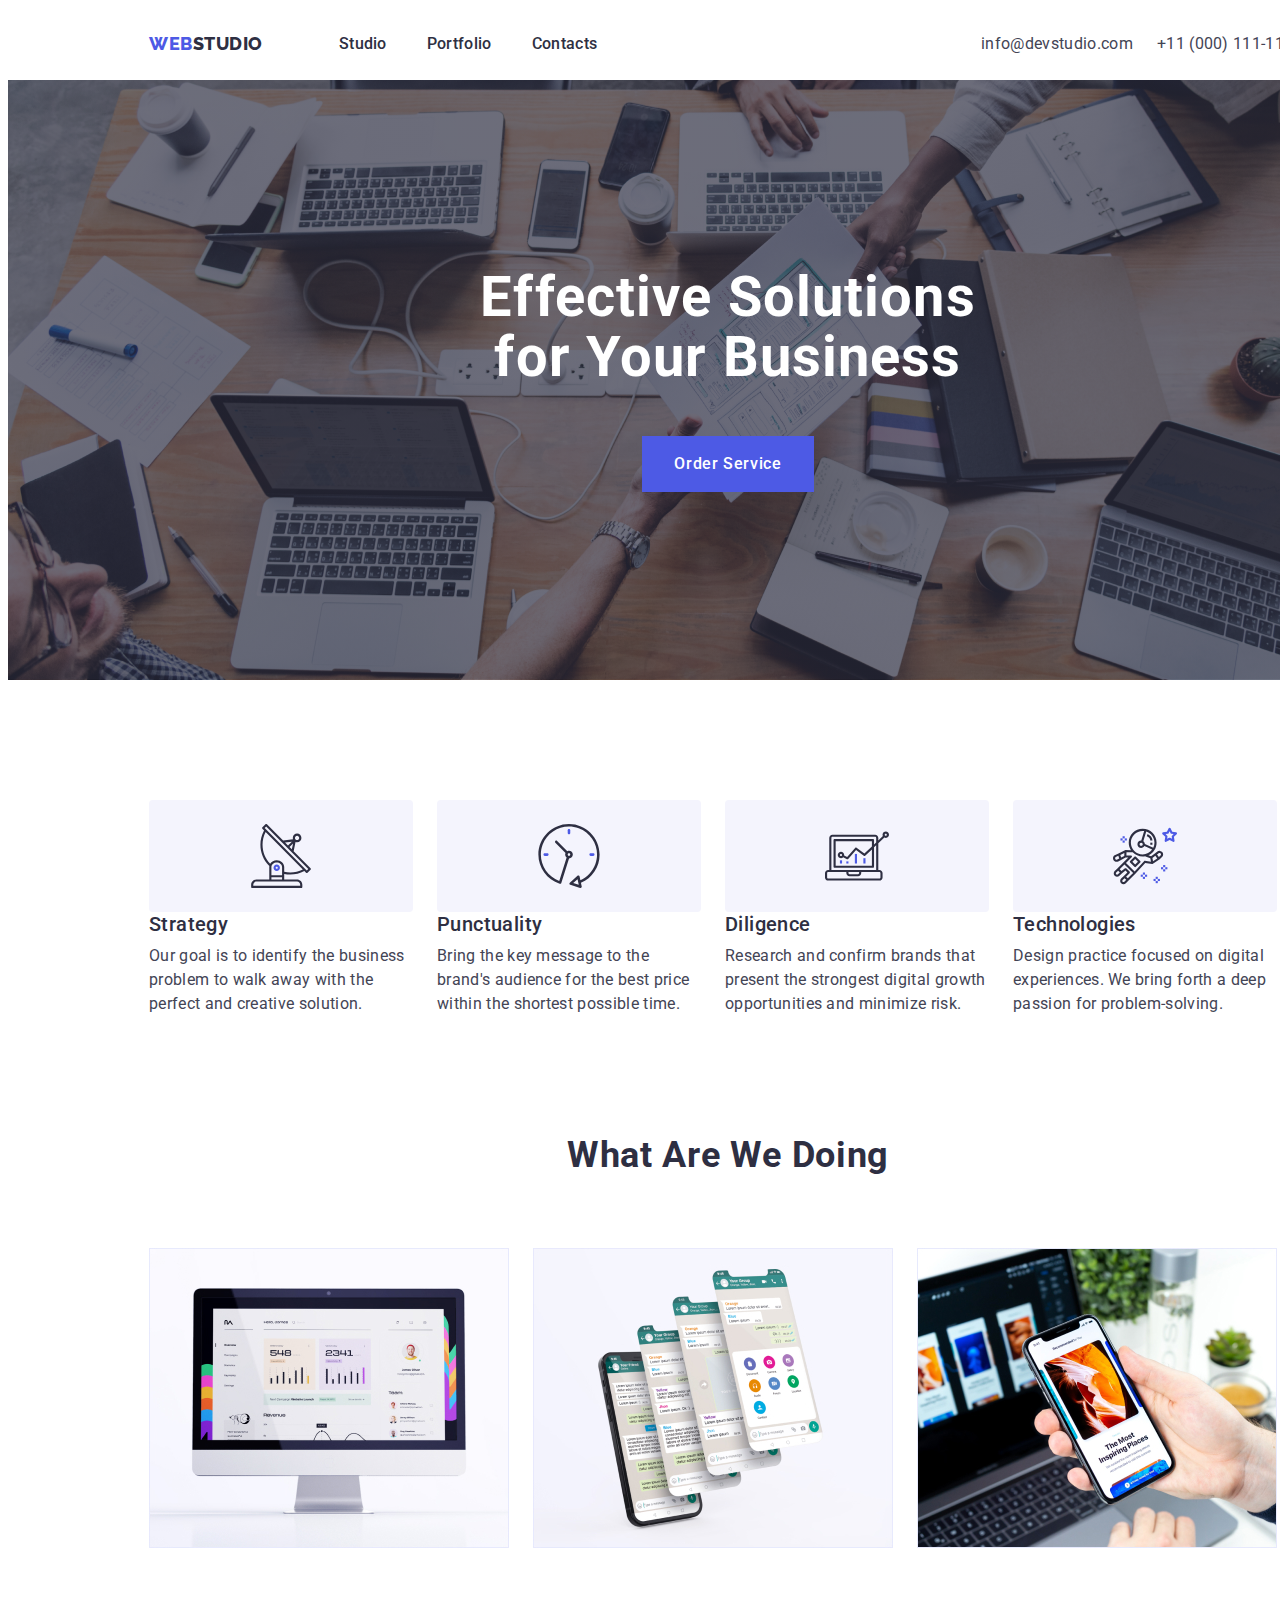
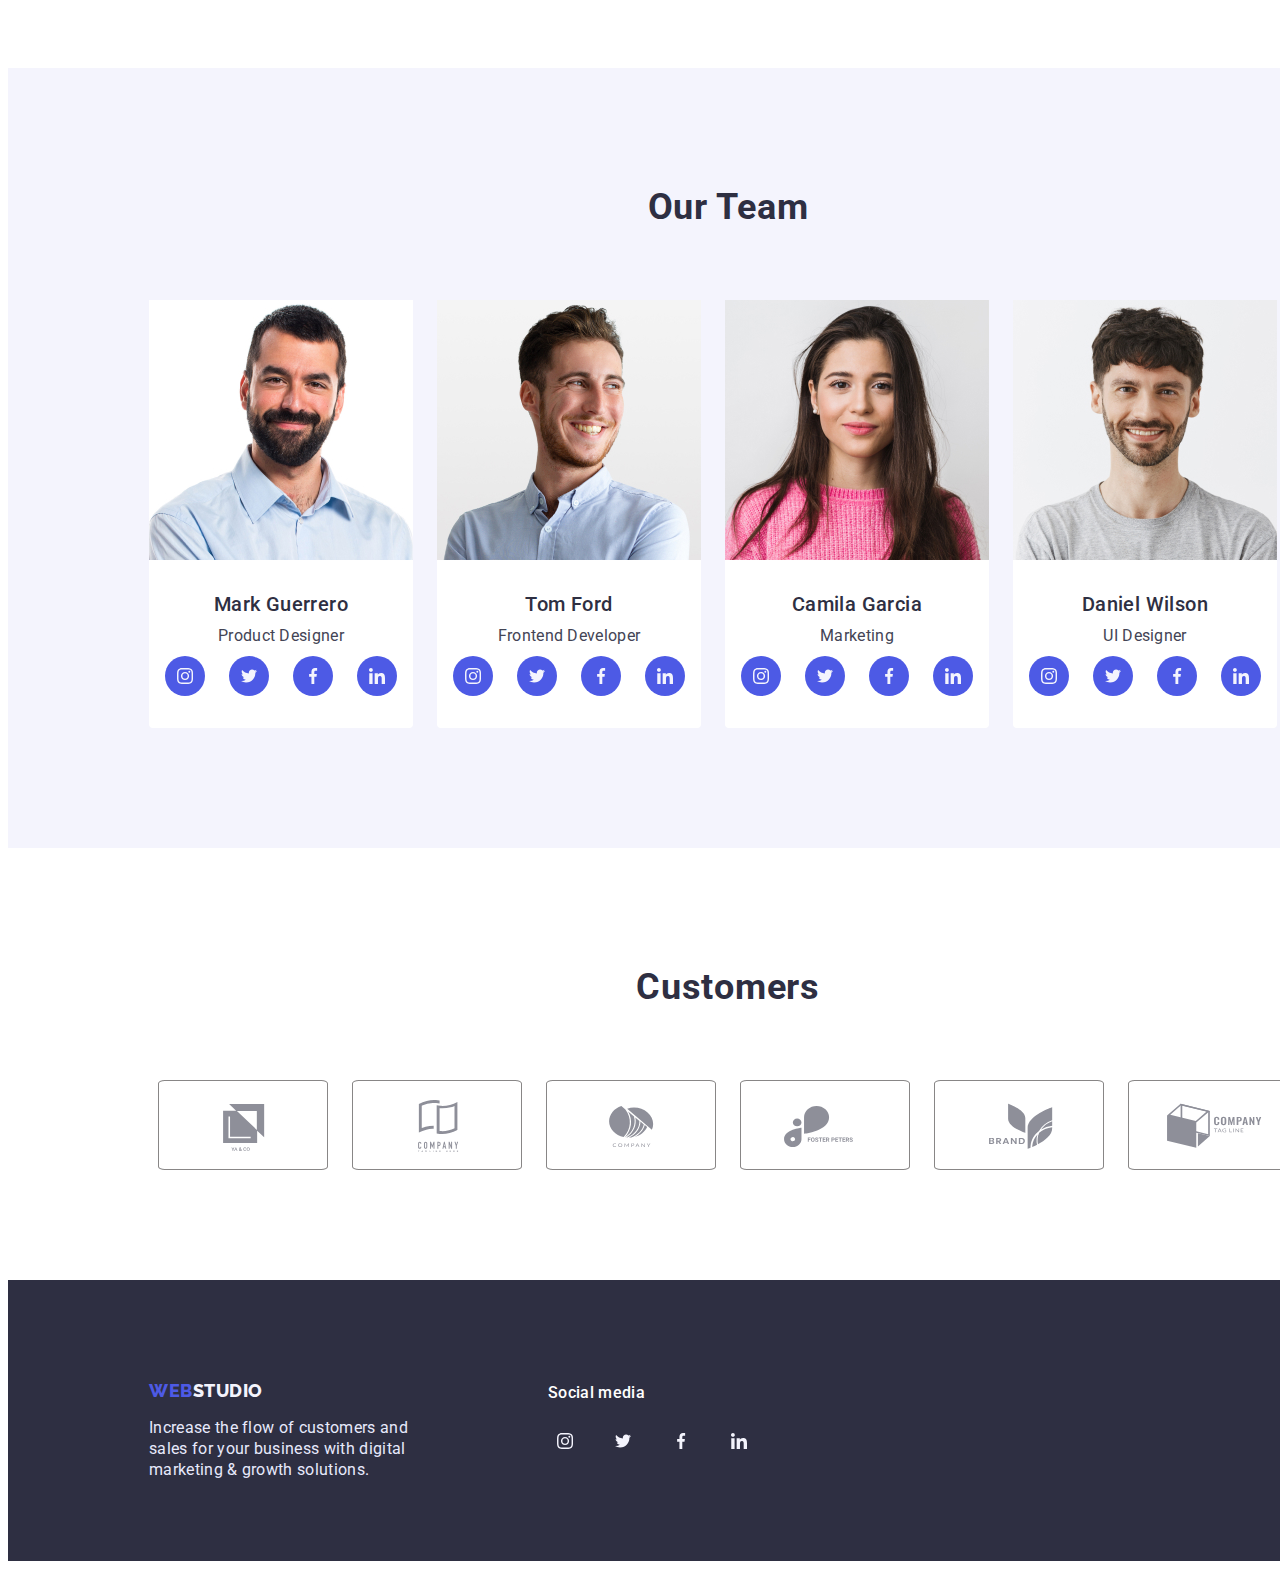
==== index.html @ 94cb03ec "proba" ====
<!DOCTYPE html>
<html lang="en">
<head>
    <meta charset="UTF-8">
    <meta http-equiv="X-UA-Compatible" content="IE=edge">
    <meta name="viewport" content="width=device-width, initial-scale=1.0">
    <title>Студія</title>
    <link rel="preconnect" href="https://fonts.googleapis.com">
<link rel="preconnect" href="https://fonts.gstatic.com" crossorigin>
<link href="https://fonts.googleapis.com/css2?family=Raleway:wght@800&family=Roboto:wght@400;500;700;900&display=swap" rel="stylesheet">
<link rel="stylesheet" href="https://cdnjs.cloudflare.com/ajax/libs/modern-normalize/1.1.0/modern-normalize.min.css" 
integrity="sha512-wpPYUAdjBVSE4KJnH1VR1HeZfpl1ub8YT/NKx4PuQ5NmX2tKuGu6U/JRp5y+Y8XG2tV+wKQpNHVUX03MfMFn9Q==" crossorigin="anonymous" referrerpolicy="no-referrer" />
    <link  href="./css/styles.css" rel="stylesheet">

</head>

<body>
    <div class="container-body">
         <header class="header">
        <div class="header-cont container">
                <nav class="header-nav">
                      <a class="header-link link" href="./index.html" >Web<span class="accent">Studio</span></a>
    <ul class="header-list list">
        <li class="header-list__item"><a class="header-list__link link" href="./index.html">Studio</a></li>
        <li class="header-list__item"><a class="header-list__link link" href="./portfolio.html">Portfolio</a></li>
        <li class="header-list__item"><a class="header-list__link link" href="">Contacts</a></li>
    </ul>
</nav>
<address class="header-address ">
    <ul class="header-adr__list list ">
        <li class="header-adr__item"> <a class="header-adr-link link" href="mailto:info@devstudio.com">info@devstudio.com</a></li>
        <li class="header-adr__item"> <a class="header-adr-link link" href="tel:+110001111111">+11 (000) 111-11-11</a></li>
    </ul>
</address>
</div>
    </header>
       
    
    
    
<main>
    <!-- 1 -->
         <section class="sectio-one-odin">
            <div class="container">
   <h1 class="section-one-header">
            Effective Solutions for Your Business
        </h1>
       <button class="btn" type="button">Order Service</button>
    </div>
    </section>

    <!-- 2 -->
  <section class="section-two-dva"> 
    <div class="section-two container">
         <h2 class="section-two__title" hidden></h2>
        <ul class="section-twoo list">
            <li class="section-dwa">
                <div class="section-dwa-img1">
                </div>
                <h3 class="section-dwa-zogo">Strategy</h3>
                <p class="section-dwa-par"> Our goal is to identify the business problem to walk away with the perfect and creative solution.  </p>
            </li>
            <li class="section-dwa"> 
                <div class="section-dwa-img2">
                </div>
                <h3 class="section-dwa-zogo">Punctuality</h3>
           <p class="section-dwa-par"> Bring the key message to the brand's audience for the best price within the shortest possible time.
           </p>
        </li>
              
            <li class="section-dwa">
                <div class="section-dwa-img3">
                </div>
                <h3 class="section-dwa-zogo">Diligence</h3>
               <p class="section-dwa-par">Research and confirm brands that present the strongest digital growth opportunities and minimize risk.</p>
            </li>
            <li class="section-dwa">
                <div class="section-dwa-img4">
                </div>
               <h3 class="section-dwa-zogo">Technologies</h3> 
            <p class="section-dwa-par">Design practice focused on digital experiences. We bring forth a deep passion for problem-solving.</p>
            </li>
        </ul>        
    </div>
       
    </section>
  

    
   
    <!-- 3 -->
      <section>
        <div class="container-three container">
              <h2 class="section-thee-tre">What are we doing</h2>
        <ul class="lists-three list">
            <li class="three-list">
                <img src="./images/rectangle1.jpg" alt="computer" width="360">
            </li>
            <li class="three-list">
                <img src="./images/rectangle2.jpg" alt="site tabs" width="360">
            </li>
            <li class="three-list">
                <img src="./images/rectangle3.jpg" alt="site in pk telefone" width="360">
            </li>
        </ul>    
        </div>
      
    </section>
  

    <!-- 4 -->
    <section class="section-four">
        <div class="section-conteiner container">
                 <h2 class="section-four-cheture">Our Team</h2>
        <ul class="lists list">
            <li class="list-four">
                     <img src="./images/img1.jpg" alt="team card 1" width="264">
                     <div class="img-text">
                        <h3 class="section-four-htri">Mark Guerrero</h3>
                <p class="section-four-p">Product Designer</p>

                <ul class="section-soc-list list">

                    <li class="section-soc-item">
                        <a class="section-soc-link link" href="">
                            <svg width="16" heigth="16" class="section-soc-icon">
                                <use href="./images/symbol-defs.svg#icon-instagram"></use>
                            </svg>

                        </a>
                    </li>

                    <li class="section-soc-item">
                        <a class="section-soc-link link" href="">
                            <svg width="16" heigth="16" class="section-soc-icon">
                                <use href="./images/symbol-defs.svg#icon-twitter"></use>
                            </svg>

                        </a>
                    </li>

                    <li class="section-soc-item">
                        <a class="section-soc-link link" href="">
                            <svg width="16" heigth="16" class="section-soc-icon">
                                <use href="./images/symbol-defs.svg#icon-facebook"></use>
                            </svg>

                        </a>
                    </li>

                    <li class="section-soc-item">
                        <a class="section-soc-link link" href="">
                            <svg width="16" heigth="16" class="section-soc-icon">
                                <use href="./images/symbol-defs.svg#icon-linkedin"></use>
                            </svg>

                        </a>
                    </li>
                </ul>
                     </div>
                
            </li>
            <li class="list-four">
                      <img src="./images/img2.jpg" alt="team card 2" width="264">
                      <div class="img-text">
                         <h3 class="section-four-htri">Tom Ford</h3>
                <p class="section-four-p">Frontend Developer</p>
                <ul class="section-soc-list list">

                    <li class="section-soc-item">
                        <a class="section-soc-link link" href="">
                            <svg width="16" heigth="16" class="section-soc-icon">
                                <use href="./images/symbol-defs.svg#icon-instagram"></use>
                            </svg>

                        </a>
                    </li>

                    <li class="section-soc-item">
                        <a class="section-soc-link link" href="">
                            <svg width="16" heigth="16" class="section-soc-icon">
                                <use href="./images/symbol-defs.svg#icon-twitter"></use>
                            </svg>

                        </a>
                    </li>

                    <li class="section-soc-item">
                        <a class="section-soc-link link" href="">
                            <svg width="16" heigth="16" class="section-soc-icon">
                                <use href="./images/symbol-defs.svg#icon-facebook"></use>
                            </svg>

                        </a>
                    </li>

                    <li class="section-soc-item">
                        <a class="section-soc-link link" href="">
                            <svg width="16" heigth="16" class="section-soc-icon">
                                <use href="./images/symbol-defs.svg#icon-linkedin"></use>
                            </svg>

                        </a>
                    </li>
                </ul>
                      </div>
               
            </li>
            <li class="list-four">
                     <img src="./images/img3.jpg" alt="team card 3" width="264">
                     <div class="img-text">
                           <h3 class="section-four-htri">Camila Garcia</h3>
                <p class="section-four-p">Marketing</p>
                <ul class="section-soc-list list">

                    <li class="section-soc-item">
                        <a class="section-soc-link link" href="">
                            <svg width="16" heigth="16" class="section-soc-icon">
                                <use href="./images/symbol-defs.svg#icon-instagram"></use>
                            </svg>

                        </a>
                    </li>

                    <li class="section-soc-item">
                        <a class="section-soc-link link" href="">
                            <svg width="16" heigth="16" class="section-soc-icon">
                                <use href="./images/symbol-defs.svg#icon-twitter"></use>
                            </svg>

                        </a>
                    </li>

                    <li class="section-soc-item">
                        <a class="section-soc-link link" href="">
                            <svg width="16" heigth="16" class="section-soc-icon">
                                <use href="./images/symbol-defs.svg#icon-facebook"></use>
                            </svg>

                        </a>
                    </li>

                    <li class="section-soc-item">
                        <a class="section-soc-link link" href="">
                            <svg width="16" heigth="16" class="section-soc-icon">
                                <use href="./images/symbol-defs.svg#icon-linkedin"></use>
                            </svg>

                        </a>
                    </li>
                </ul>
                     </div>
             
            </li>
            <li class="list-four"> 
                    <img src="./images/img4.jpg" alt="team card 4" width="264">
                    <div class="img-text">
                         <h3 class="section-four-htri">Daniel Wilson</h3>
                <p class="section-four-p">UI Designer</p>
                <ul class="section-soc-list list">

                    <li class="section-soc-item">
                        <a class="section-soc-link link" href="">
                            <svg width="16" heigth="16" class="section-soc-icon">
                                <use href="./images/symbol-defs.svg#icon-instagram"></use>
                            </svg>

                        </a>
                    </li>

                    <li class="section-soc-item">
                        <a class="section-soc-link link" href="">
                            <svg width="16" heigth="16" class="section-soc-icon">
                                <use href="./images/symbol-defs.svg#icon-twitter"></use>
                            </svg>

                        </a>
                    </li>

                    <li class="section-soc-item">
                        <a class="section-soc-link link" href="">
                            <svg width="16" heigth="16" class="section-soc-icon">
                                <use href="./images/symbol-defs.svg#icon-facebook"></use>
                            </svg>

                        </a>
                    </li>

                    <li class="section-soc-item">
                        <a class="section-soc-link link" href="">
                            <svg width="16" heigth="16" class="section-soc-icon">
                                <use href="./images/symbol-defs.svg#icon-linkedin"></use>
                            </svg>

                        </a>
                    </li>
                </ul>
                    </div>
            </li>
        </ul>    
        </div>

        <!-- 5 -->

    </section>
    <section class="section-five">
        <div class="container">
            <h2 class="section-five-zogo">Customers</h2>

            <ul class="section-five-lisl list">
                <li class="section-five-item">
                    <a class="section-five-link link" href="">
                        <svg class="section-five-icon">
                            <use href="./images/symbol-defs.svg#icon-client1"></use>

                        </svg>
                    </a>
                </li>

                <li class="section-five-item">
                    <a class="section-five-link link" href="">
                        <svg class="section-five-icon">
                            <use href="./images/symbol-defs.svg#icon-client2"></use>

                        </svg>
                    </a>
                </li>

                <li class="section-five-item">
                    <a class="section-five-link link" href="">
                        <svg class="section-five-icon">
                            <use href="./images/symbol-defs.svg#icon-client3"></use>

                        </svg>
                    </a>
                </li>

                <li class="section-five-item">
                    <a class="section-five-link link" href="">
                        <svg class="section-five-icon">
                            <use href="./images/symbol-defs.svg#icon-client4"></use>

                        </svg>
                    </a>
                </li>

                <li class="section-five-item">
                    <a class="section-five-link link" href="">
                        <svg class="section-five-icon">
                            <use href="./images/symbol-defs.svg#icon-client5"></use>

                        </svg>
                    </a>
                </li>

                <li class="section-five-item">
                    <a class="section-five-link link" href="">
                        <svg class="section-five-icon">
                            <use href="./images/symbol-defs.svg#icon-client6"></use>

                        </svg>
                    </a>
                </li>
            </ul>

        </div>

    </section>

</main>

    <footer class="footer-dno-links">
        <div class="container">
                    <a class="footer-link link" href="./index.html" >Web<span class="accentt">Studio</span></a>
<p class="footer-dno-p">Increase the flow of customers and sales for your business with digital marketing & growth solutions.</p> 
        </div>
        <div class="footer-dno-soc">
            <h2 class="footer-dno-zogo">Social media</h2>
 <ul class="section-soc-list list">

                    <li class="section-soc-item">
                        <a class="section-dno-link link" href="">
                            <svg width="16" heigth="16" class="section-soc-icon">
                                <use href="./images/symbol-defs.svg#icon-instagram"></use>
                            </svg>

                        </a>
                    </li>

                    <li class="section-soc-item">
                        <a class="section-dno-link link" href="">
                            <svg width="16" heigth="16" class="section-soc-icon">
                                <use href="./images/symbol-defs.svg#icon-twitter"></use>
                            </svg>

                        </a>
                    </li>

                    <li class="section-soc-item">
                        <a class="section-dno-link link" href="">
                            <svg width="16" heigth="16" class="section-soc-icon">
                                <use href="./images/symbol-defs.svg#icon-facebook"></use>
                            </svg>

                        </a>
                    </li>

                    <li class="section-soc-item">
                        <a class="section-dno-link link" href="">
                            <svg width="16" heigth="16" class="section-soc-icon">
                                <use href="./images/symbol-defs.svg#icon-linkedin"></use>
                            </svg>

                        </a>
                    </li>
                </ul>
        </div>
        

</footer>
    </div>
   


    
</body>
</html>
---- css/styles.css ----
p, h1, h2, h3, h4, h5, h6 {
    margin: 0;
}


ul {
    padding-left: 0;
    margin: 0;
}

img {
    display: block; 
    max-width: 100%; 
    height: auto;
    }

/* 3 lison  */
.container {
    width: 1158px;
    margin: 0 auto;
    padding: 0 15px;
}

.header-cont {
    display: flex;
    justify-content: space-between;
    align-items: center;
    
}




:root {
    --main-body-color: #ffffff;
    --main-text-color: #434455;
    --main-title-color: #2e2f42;
    --portfolio-botton-color: #4d5ae5;
  }

body {
    font-family: 'Roboto', sans-serif;
    background-color:var(--main-body-color);
    color: var(--main-text-color);

}
.container-body {
    position: relative;
    width: 1440px;
    margin: auto;
}

/* header */

.header-list {
    display: flex;
    justify-content: space-between;
    align-items: center;
    padding-top: 24px;
    padding-bottom: 24px;
    gap: 40px;
}

.header-nav{
    list-style: none;
    display: flex;
}

.header-link{
    font-family: "Raleway", sans-serif;
    font-weight: 800;
    font-size: 18px;
    line-height: 1.17;
    letter-spacing: 0.03em;
    text-decoration: none;
    text-transform: uppercase;
    color: #4D5AE5;
    padding-right: 76px;
    padding-top: 24px;
    padding-bottom: 24px;

}

.header-list__link{
    font-weight: 500;
font-size: 16px;
line-height: 1.5;
text-decoration:none;
letter-spacing: 0.02em;
color: var(--main-title-color);
}
.list{
    list-style: none;
}

.header-list__link:hover,
.header-list__link:focus{
    color:#404bbf;
}

.link{
text-decoration: none;
}

.accent{
font-weight: 800;
font-size: 18px;
line-height: 1.33;
letter-spacing: 0.03em;
text-transform: uppercase;
color: var(--main-title-color);
}

.header-link{
    text-decoration: none
}

.header-address{
    font-style: normal;
}

.header-adr-link{
    font-size: 16px;
    line-height: 1.5;
    letter-spacing: 0.02em;
    color: var(--main-text-color); 
}
.header-adr-link:hover,
.header-adr-link:focus{
    color: #404bbf;
}
.header-adr__list {
    display: flex;
   column-gap: 24px;
   row-gap: 48px;
}

/* 1 */

.sectio-one-odin{
    background-color: var(--main-title-color);
    background-image:linear-gradient(rgba(46, 47, 66, 0.7),
     rgba(46, 47, 66, 0.7)),
     url(../images/people-office1.jpg);
    background-repeat: no-repeat;
    background-position: center;
    background-size: cover;
    padding-top:  188px;
    padding-bottom: 188px;
    
}

.section-one-header{
font-size: 56px;
line-height: 1.07;
text-align: center;
letter-spacing: 0.02em;
color: var(--main-body-color);
margin-bottom: 48px;
max-width: 496px;
margin-left: auto;
margin-right: auto;
}

.btn{
    font-family: 'Roboto', sans-serif;
    display: block;
    font-weight: 500;
    font-size: 16px;
    line-height: 1.5;
    letter-spacing: 0.04em;
    cursor: pointer;
    background: #4D5AE5;
    color: var(--main-body-color);
    margin-left: auto;
    margin-right: auto;
    padding-top: 16px;
    padding-right: 32px;
    padding-bottom: 16px;
    padding-left: 32px;
    border: none;
    
    
}
.btn:hover{
    background: #404BBF;
}

/* 2 */
.section-two {
    padding-top: 120px;
}
.section-twoo {
display: flex;
gap: 24px;
}
.section-dwa-img1 {
    width: 264px;
height: 112px;
background: #F4F4FD;
background-image: url(../images/antenna1.svg);
background-repeat: no-repeat;
background-position: center;    
border-radius: 4px;
}
.section-dwa-img2 {
    width: 264px;
height: 112px;
background: #F4F4FD;
background-image: url(../images/clock1.svg);
background-repeat: no-repeat;
background-position: center;    
border-radius: 4px;
}
.section-dwa-img3 {
    width: 264px;
height: 112px;
background: #F4F4FD;
background-image: url(../images/diagram1.svg);
background-repeat: no-repeat;
background-position: center;    
border-radius: 4px;
}
.section-dwa-img4 {
    width: 264px;
height: 112px;
background: #F4F4FD;
background-image: url(../images/astronaut1.svg);
background-repeat: no-repeat;
background-position: center;    
border-radius: 4px;
}

.section-dwa-zogo{
font-weight: 500;
font-size: 20px;
line-height: 1.2;
letter-spacing: 0.02em;
color: var(--main-title-color);
}
.section-dwa-par{
font-size: 16px;
line-height: 1.5;
letter-spacing: 0.02em;
color: var(--main-text-color);
max-width: 264px;
margin-top: 8px;
}
/* 3 */
.container-three {
    padding-bottom: 120px;
}
.lists-three {
    display: flex;
gap: 24px;
}
.three-list {
    width: 360px;
    margin-top: 72px;
}

.section-thee-tre{
font-size: 36px;
line-height: 1.11;
text-align: center;
letter-spacing: 0.02em;
text-transform: capitalize;
color: var(--main-title-color);
padding-top: 120px;
}

/* 4 */
.section-conteiner {
    padding-bottom: 120px;
}
.lists {
    display: flex;
    gap: 24px;
}
.img-text {
    padding: 32px 16px;
    
}


.section-four{
background: #F4F4FD;
}
.list-four{
    background:var(--main-body-color);
    border-radius: 0px 0px 4px 4px;
    width: 264px;
    margin-top: 72px;
}

.section-four-cheture{
font-weight: 700;
font-size: 36px;
line-height: 1.11;
text-align: center;
letter-spacing: 0.02em;
text-transform: capitalize;
color: var(--main-title-color);
padding-top: 120px;
}

.section-four-htri{
font-weight: 500;
font-size: 20px;
line-height: 1.2;
text-align: center;
letter-spacing: 0.02em;
color: var(--main-title-color);
margin-bottom: 8px;


}
.section-four-p{
font-weight: 400;
font-size: 16px;
line-height: 1.5;
text-align: center;
letter-spacing: 0.02em;
color: var(--main-text-color);
margin-bottom: 8px;
}

.section-soc-list {
    display: flex;
    justify-content: center;
   gap: 24px;
  
}

.section-soc-item {
    width: 40px;
height: 40px;

}
.section-soc-link {
    width: 100%;
    height: 100%;
    background-color: #4D5AE5;
    border-radius: 50%;
    display:flex;
    align-items: center;
    justify-content: center;
    

}
.section-soc-link:hover,
.section-soc-link:focus{
    background-color: #404BBF;
}

.section-soc-icon {
    width: 16px;
    height: 16px;
}

 /* 5  */
 .section-five-zogo {
    font-weight: 700;
font-size: 36px;
line-height: 1.11;
text-align: center;
letter-spacing: 0.02em;
text-transform: capitalize;
color: var(--main-title-color);
padding-top: 120px;

 }

 .section-five-lisl {
    display: flex;
    justify-content: center;
    gap: 24px;
    padding-top: 72px;
    padding-bottom: 110px;
 }
 .section-five-item {
    width: 168px;
    height: 88px;
    border: 1px solid rgb(136, 134, 134);  
    border-radius: 4%;
   
 }

 .section-five-link {
    width: 100%;
    height: 100%;
    display:flex;
    align-items: center;
    justify-content: center;
 }
 .section-five-item:hover,
 .section-five-item:focus {
    background-color: #404bbf;
 }
/* footer  */

.footer-dno-links {
    background-color: var(--main-title-color);
    padding-top: 100px;
    padding-bottom: 100px;
}
.section-dno-link {
    width: 100%;
    height: 100%;
    background-color: ffffff 10%; 
    border-radius: 50%;
    display:flex;
    align-items: center;
    justify-content: center;
    

}
.section-dno-link:hover,
.section-dno-link:focus{
    background-color: green;
}
.footer-dno-soc{
width: 208px;
height: 80px;
margin-top: -100px;
margin-right: 692px;
margin-left: 540px;
}
.footer-dno-zogo{
    font-family: 'Roboto';
font-style: normal;
font-weight: 500;
font-size: 16px;
line-height: 1.5;
letter-spacing: 0.02em;
color: #FFFFFF;
margin-bottom: 16px;
}

.footer-link{
    font-family: "Raleway", sans-serif;
font-weight: 800;
font-size: 18px;
line-height: 1.17;
letter-spacing: 0.03em;
text-transform: uppercase;
text-decoration: none;
color: #4D5AE5;
}
.footer-dno-p{
font-weight: 400;
font-size: 16px;
line-height: 1.33;
letter-spacing: 0.02em;
color: #E7E9FC;
max-width: 264px;
margin-top: 16px;
}

.accentt{
    color: #F4F4FD;
}
/* portfolio  */
.section-btn {
    padding-top: 96px;
    padding-bottom: 72px;
}

.section-list-btn {
    display: flex;
    gap: 24px;
    justify-content: center;
}
.btnn{
    font-family: 'Roboto', sans-serif;
    font-weight: 500;
    font-size: 16px;
    line-height: 1.5;
    letter-spacing: 0.04em;
    cursor: pointer;
    background: #F4F4FD;
    border: 1px solid #E7E9FC;
    border-radius: 4px;
    color: var(--portfolio-botton-color);
    padding-top: 12px;
    padding-right: 24px;
    padding-bottom: 12px;
    padding-left: 24px;  
}

.btnn:hover,
.btnn:focus {
color: #FFFFFF;
background: #404BBF;
border-color: transparent;
}
.section-list-li {
    margin-bottom: 48px;
    width: 360px;
}
.section-list {
    display: flex;
    flex-wrap: wrap;
    gap: 24px;
}
.img-textt {
    padding: 32px 16px;
    border: 1px solid #E7E9FC;
}

.link-list-zago{
font-weight: 500;
font-size: 20px;
line-height: 1.2;
letter-spacing: 0.02em;
color: var(--main-title-color);

}
.link-list-par{
font-size: 16px;
line-height: 1.5;
letter-spacing: 0.02em;
color: var(--main-text-color);
margin-top: 8px;
}
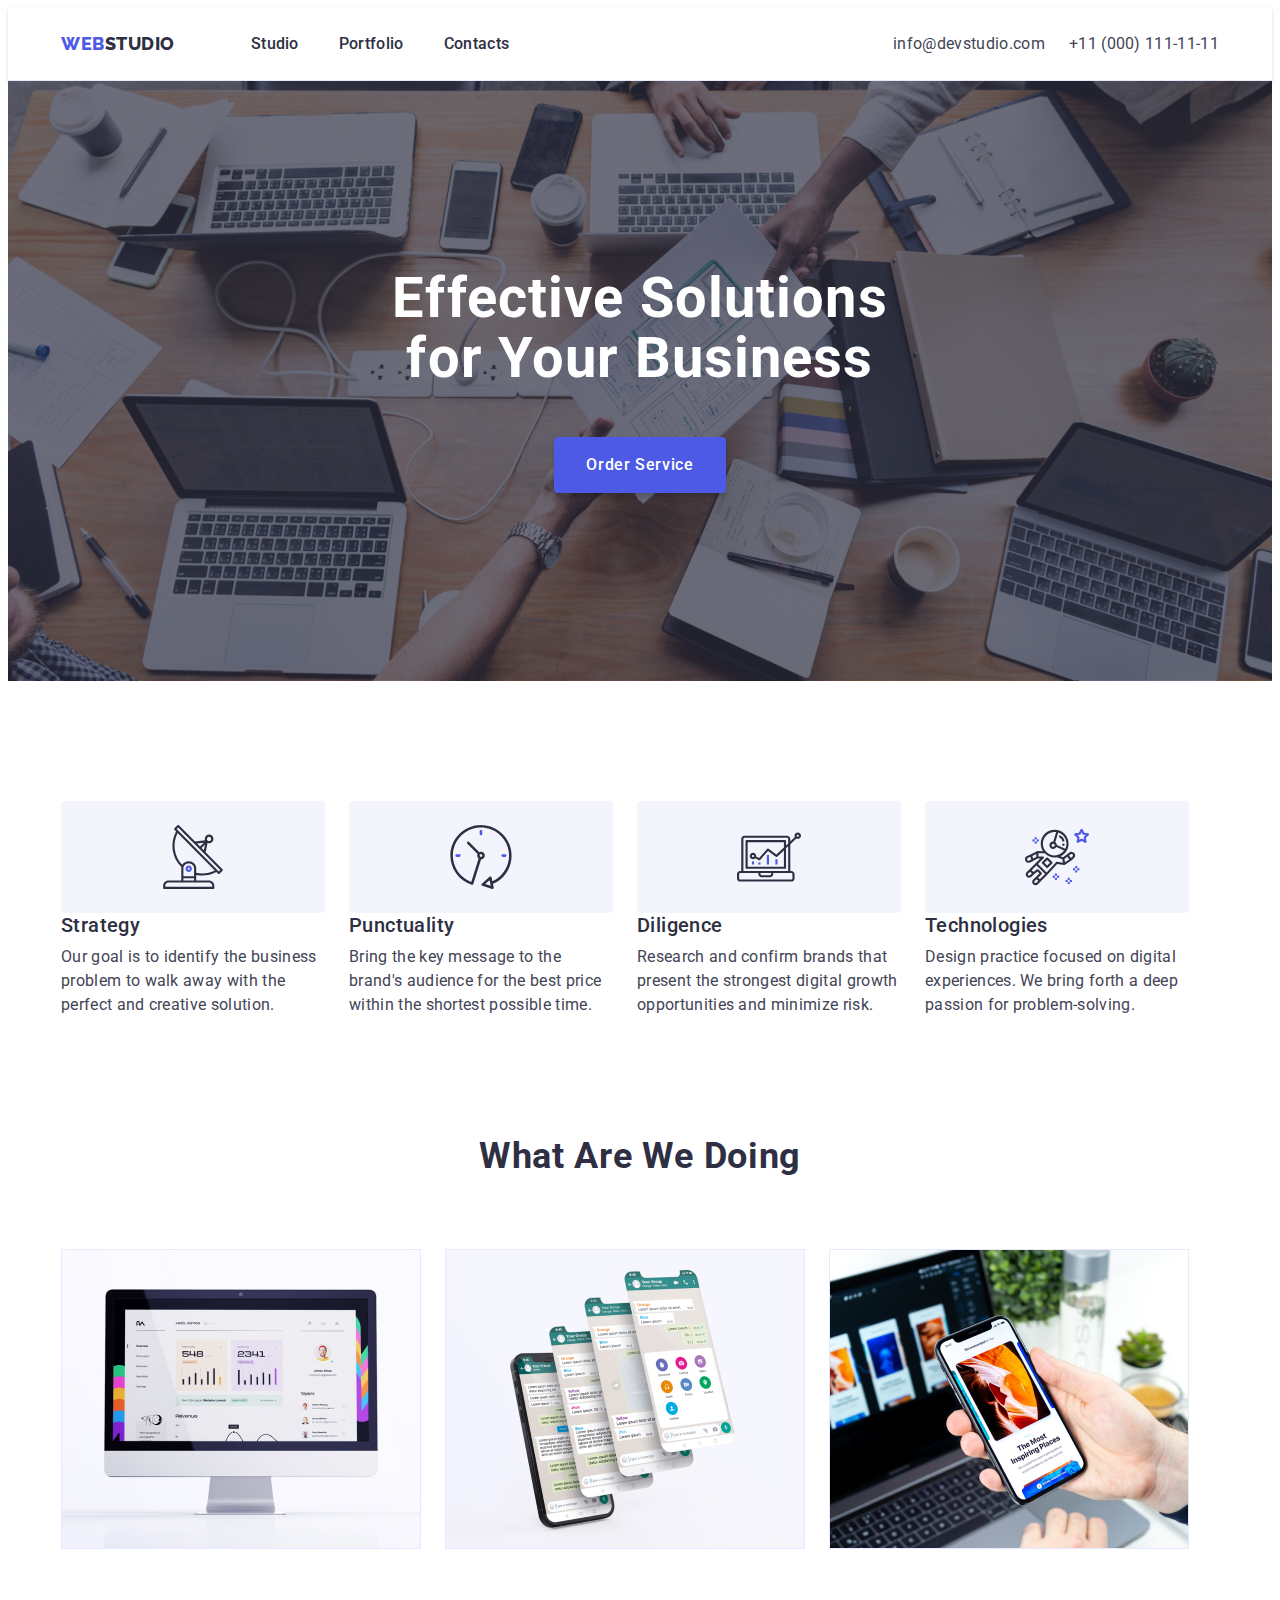
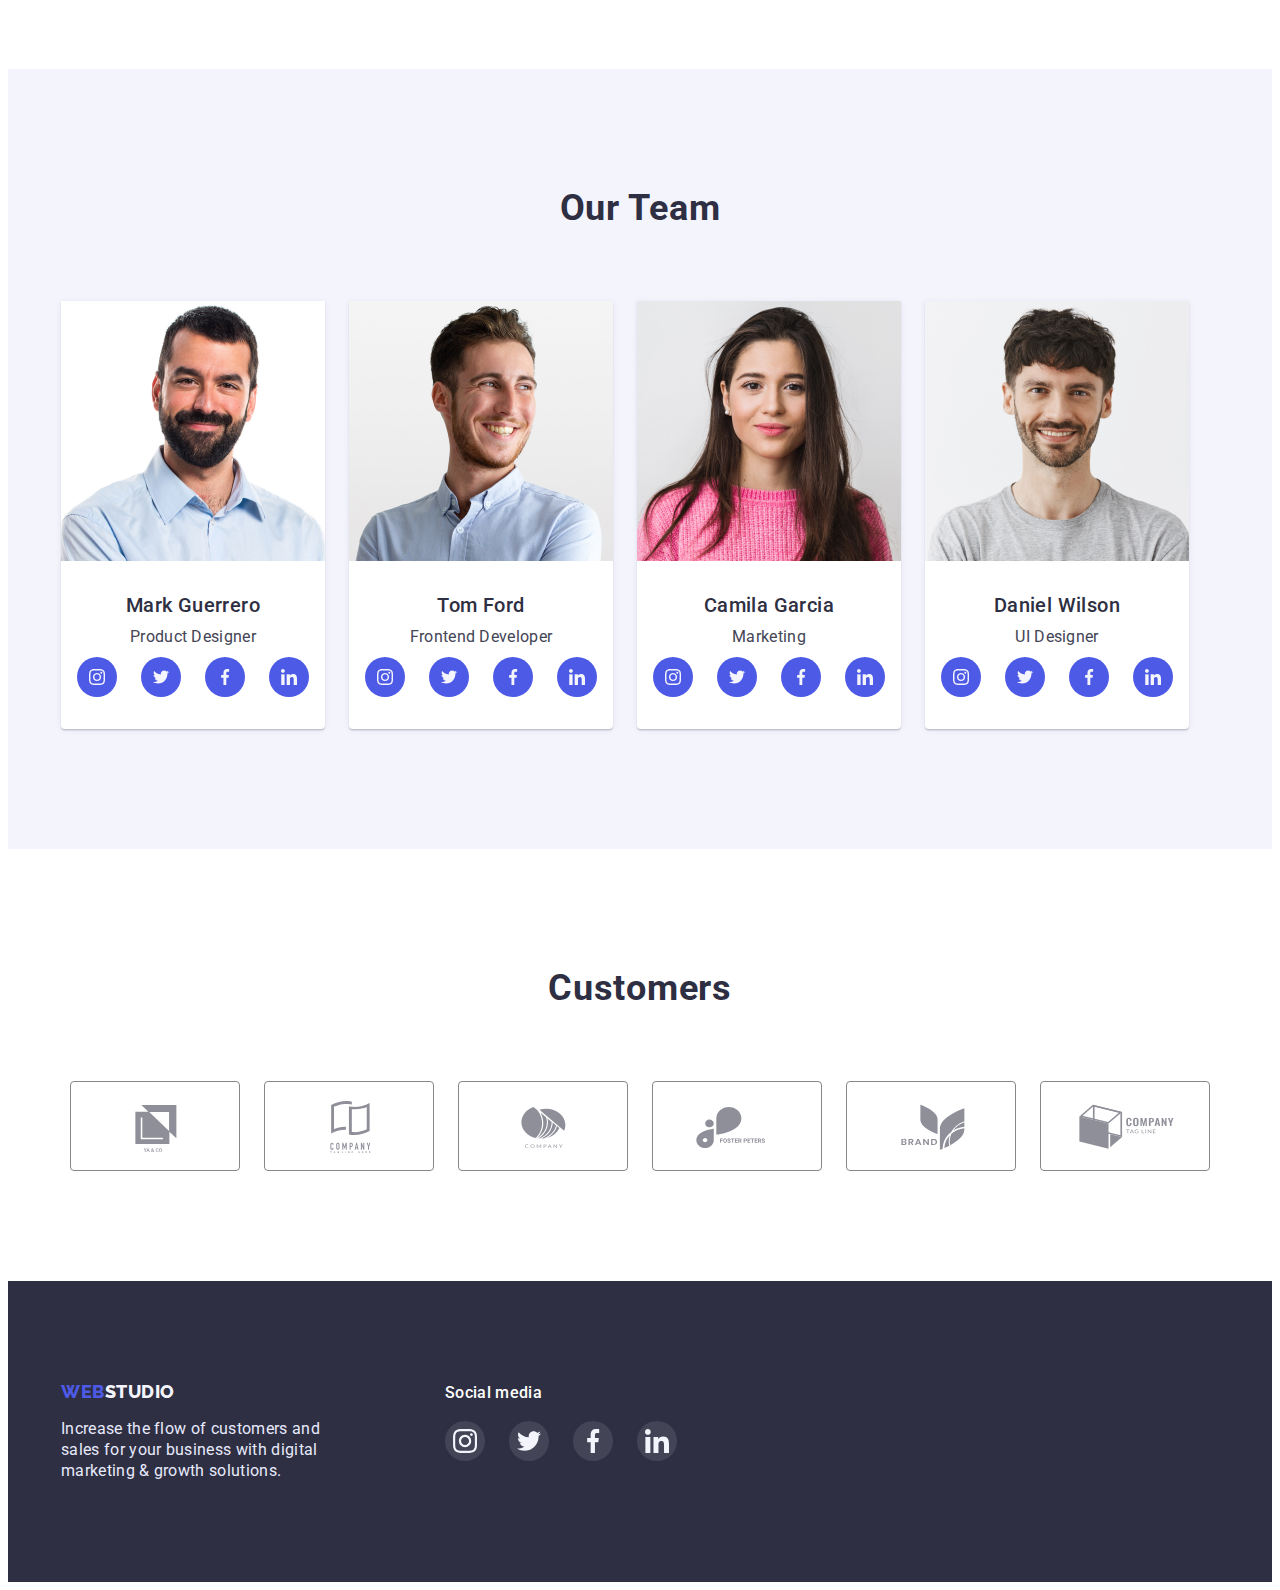
==== commit 61476fdc: "proba3" ====
--- a/index.html
+++ b/index.html
@@ -123,35 +123,35 @@
 
                     <li class="section-soc-item">
                         <a class="section-soc-link link" href="">
-                            <svg width="16" heigth="16" class="section-soc-icon">
-                                <use href="./images/symbol-defs.svg#icon-instagram"></use>
-                            </svg>
-
-                        </a>
-                    </li>
-
-                    <li class="section-soc-item">
-                        <a class="section-soc-link link" href="">
-                            <svg width="16" heigth="16" class="section-soc-icon">
-                                <use href="./images/symbol-defs.svg#icon-twitter"></use>
-                            </svg>
-
-                        </a>
-                    </li>
-
-                    <li class="section-soc-item">
-                        <a class="section-soc-link link" href="">
-                            <svg width="16" heigth="16" class="section-soc-icon">
-                                <use href="./images/symbol-defs.svg#icon-facebook"></use>
-                            </svg>
-
-                        </a>
-                    </li>
-
-                    <li class="section-soc-item">
-                        <a class="section-soc-link link" href="">
-                            <svg width="16" heigth="16" class="section-soc-icon">
-                                <use href="./images/symbol-defs.svg#icon-linkedin"></use>
+                            <svg class="section-soc-icon">
+                                <use href="./images/icons.svg#icon-instagram"></use>
+                            </svg>
+
+                        </a>
+                    </li>
+
+                    <li class="section-soc-item">
+                        <a class="section-soc-link link" href="">
+                            <svg class="section-soc-icon">
+                                <use href="./images/icons.svg#icon-twitter"></use>
+                            </svg>
+
+                        </a>
+                    </li>
+
+                    <li class="section-soc-item">
+                        <a class="section-soc-link link" href="">
+                            <svg class="section-soc-icon">
+                                <use href="./images/icons.svg#icon-facebook"></use>
+                            </svg>
+
+                        </a>
+                    </li>
+
+                    <li class="section-soc-item">
+                        <a class="section-soc-link link" href="">
+                            <svg class="section-soc-icon">
+                                <use href="./images/icons.svg#icon-linkedin"></use>
                             </svg>
 
                         </a>
@@ -169,35 +169,35 @@
 
                     <li class="section-soc-item">
                         <a class="section-soc-link link" href="">
-                            <svg width="16" heigth="16" class="section-soc-icon">
-                                <use href="./images/symbol-defs.svg#icon-instagram"></use>
-                            </svg>
-
-                        </a>
-                    </li>
-
-                    <li class="section-soc-item">
-                        <a class="section-soc-link link" href="">
-                            <svg width="16" heigth="16" class="section-soc-icon">
-                                <use href="./images/symbol-defs.svg#icon-twitter"></use>
-                            </svg>
-
-                        </a>
-                    </li>
-
-                    <li class="section-soc-item">
-                        <a class="section-soc-link link" href="">
-                            <svg width="16" heigth="16" class="section-soc-icon">
-                                <use href="./images/symbol-defs.svg#icon-facebook"></use>
-                            </svg>
-
-                        </a>
-                    </li>
-
-                    <li class="section-soc-item">
-                        <a class="section-soc-link link" href="">
-                            <svg width="16" heigth="16" class="section-soc-icon">
-                                <use href="./images/symbol-defs.svg#icon-linkedin"></use>
+                            <svg class="section-soc-icon">
+                                <use href="./images/icons.svg#icon-instagram"></use>
+                            </svg>
+
+                        </a>
+                    </li>
+
+                    <li class="section-soc-item">
+                        <a class="section-soc-link link" href="">
+                            <svg class="section-soc-icon">
+                                <use href="./images/icons.svg#icon-twitter"></use>
+                            </svg>
+
+                        </a>
+                    </li>
+
+                    <li class="section-soc-item">
+                        <a class="section-soc-link link" href="">
+                            <svg class="section-soc-icon">
+                                <use href="./images/icons.svg#icon-facebook"></use>
+                            </svg>
+
+                        </a>
+                    </li>
+
+                    <li class="section-soc-item">
+                        <a class="section-soc-link link" href="">
+                            <svg class="section-soc-icon">
+                                <use href="./images/icons.svg#icon-linkedin"></use>
                             </svg>
 
                         </a>
@@ -215,35 +215,35 @@
 
                     <li class="section-soc-item">
                         <a class="section-soc-link link" href="">
-                            <svg width="16" heigth="16" class="section-soc-icon">
-                                <use href="./images/symbol-defs.svg#icon-instagram"></use>
-                            </svg>
-
-                        </a>
-                    </li>
-
-                    <li class="section-soc-item">
-                        <a class="section-soc-link link" href="">
-                            <svg width="16" heigth="16" class="section-soc-icon">
-                                <use href="./images/symbol-defs.svg#icon-twitter"></use>
-                            </svg>
-
-                        </a>
-                    </li>
-
-                    <li class="section-soc-item">
-                        <a class="section-soc-link link" href="">
-                            <svg width="16" heigth="16" class="section-soc-icon">
-                                <use href="./images/symbol-defs.svg#icon-facebook"></use>
-                            </svg>
-
-                        </a>
-                    </li>
-
-                    <li class="section-soc-item">
-                        <a class="section-soc-link link" href="">
-                            <svg width="16" heigth="16" class="section-soc-icon">
-                                <use href="./images/symbol-defs.svg#icon-linkedin"></use>
+                            <svg class="section-soc-icon">
+                                <use href="./images/icons.svg#icon-instagram"></use>
+                            </svg>
+
+                        </a>
+                    </li>
+
+                    <li class="section-soc-item">
+                        <a class="section-soc-link link" href="">
+                            <svg class="section-soc-icon">
+                                <use href="./images/icons.svg#icon-twitter"></use>
+                            </svg>
+
+                        </a>
+                    </li>
+
+                    <li class="section-soc-item">
+                        <a class="section-soc-link link" href="">
+                            <svg class="section-soc-icon">
+                                <use href="./images/icons.svg#icon-facebook"></use>
+                            </svg>
+
+                        </a>
+                    </li>
+
+                    <li class="section-soc-item">
+                        <a class="section-soc-link link" href="">
+                            <svg class="section-soc-icon">
+                                <use href="./images/icons.svg#icon-linkedin"></use>
                             </svg>
 
                         </a>
@@ -261,35 +261,35 @@
 
                     <li class="section-soc-item">
                         <a class="section-soc-link link" href="">
-                            <svg width="16" heigth="16" class="section-soc-icon">
-                                <use href="./images/symbol-defs.svg#icon-instagram"></use>
-                            </svg>
-
-                        </a>
-                    </li>
-
-                    <li class="section-soc-item">
-                        <a class="section-soc-link link" href="">
-                            <svg width="16" heigth="16" class="section-soc-icon">
-                                <use href="./images/symbol-defs.svg#icon-twitter"></use>
-                            </svg>
-
-                        </a>
-                    </li>
-
-                    <li class="section-soc-item">
-                        <a class="section-soc-link link" href="">
-                            <svg width="16" heigth="16" class="section-soc-icon">
-                                <use href="./images/symbol-defs.svg#icon-facebook"></use>
-                            </svg>
-
-                        </a>
-                    </li>
-
-                    <li class="section-soc-item">
-                        <a class="section-soc-link link" href="">
-                            <svg width="16" heigth="16" class="section-soc-icon">
-                                <use href="./images/symbol-defs.svg#icon-linkedin"></use>
+                            <svg class="section-soc-icon">
+                                <use href="./images/icons.svg#icon-instagram"></use>
+                            </svg>
+
+                        </a>
+                    </li>
+
+                    <li class="section-soc-item">
+                        <a class="section-soc-link link" href="">
+                            <svg class="section-soc-icon">
+                                <use href="./images/icons.svg#icon-twitter"></use>
+                            </svg>
+
+                        </a>
+                    </li>
+
+                    <li class="section-soc-item">
+                        <a class="section-soc-link link" href="">
+                            <svg class="section-soc-icon">
+                                <use href="./images/icons.svg#icon-facebook"></use>
+                            </svg>
+
+                        </a>
+                    </li>
+
+                    <li class="section-soc-item">
+                        <a class="section-soc-link link" href="">
+                            <svg class="section-soc-icon">
+                                <use href="./images/icons.svg#icon-linkedin"></use>
                             </svg>
 
                         </a>
@@ -311,52 +311,52 @@
                 <li class="section-five-item">
                     <a class="section-five-link link" href="">
                         <svg class="section-five-icon">
-                            <use href="./images/symbol-defs.svg#icon-client1"></use>
-
-                        </svg>
-                    </a>
-                </li>
-
-                <li class="section-five-item">
-                    <a class="section-five-link link" href="">
-                        <svg class="section-five-icon">
-                            <use href="./images/symbol-defs.svg#icon-client2"></use>
-
-                        </svg>
-                    </a>
-                </li>
-
-                <li class="section-five-item">
-                    <a class="section-five-link link" href="">
-                        <svg class="section-five-icon">
-                            <use href="./images/symbol-defs.svg#icon-client3"></use>
-
-                        </svg>
-                    </a>
-                </li>
-
-                <li class="section-five-item">
-                    <a class="section-five-link link" href="">
-                        <svg class="section-five-icon">
-                            <use href="./images/symbol-defs.svg#icon-client4"></use>
-
-                        </svg>
-                    </a>
-                </li>
-
-                <li class="section-five-item">
-                    <a class="section-five-link link" href="">
-                        <svg class="section-five-icon">
-                            <use href="./images/symbol-defs.svg#icon-client5"></use>
-
-                        </svg>
-                    </a>
-                </li>
-
-                <li class="section-five-item">
-                    <a class="section-five-link link" href="">
-                        <svg class="section-five-icon">
-                            <use href="./images/symbol-defs.svg#icon-client6"></use>
+                            <use href="./images/icons.svg#icon-Logo"></use>
+
+                        </svg>
+                    </a>
+                </li>
+
+                <li class="section-five-item">
+                    <a class="section-five-link link" href="">
+                        <svg class="section-five-icon">
+                            <use href="./images/icons.svg#icon-Logo1"></use>
+
+                        </svg>
+                    </a>
+                </li>
+
+                <li class="section-five-item">
+                    <a class="section-five-link link" href="">
+                        <svg class="section-five-icon">
+                            <use href="./images/icons.svg#icon-Logo2"></use>
+
+                        </svg>
+                    </a>
+                </li>
+
+                <li class="section-five-item">
+                    <a class="section-five-link link" href="">
+                        <svg class="section-five-icon">
+                            <use href="./images/icons.svg#icon-Logo3"></use>
+
+                        </svg>
+                    </a>
+                </li>
+
+                <li class="section-five-item">
+                    <a class="section-five-link link" href="">
+                        <svg class="section-five-icon">
+                            <use href="./images/icons.svg#icon-Logo4"></use>
+
+                        </svg>
+                    </a>
+                </li>
+
+                <li class="section-five-item">
+                    <a class="section-five-link link" href="">
+                        <svg class="section-five-icon">
+                            <use href="./images/icons.svg#icon-Logo5"></use>
 
                         </svg>
                     </a>
@@ -370,18 +370,20 @@
 </main>
 
     <footer class="footer-dno-links">
-        <div class="container">
-                    <a class="footer-link link" href="./index.html" >Web<span class="accentt">Studio</span></a>
+        <div class="footer-dno container">
+            <div class="footer-dno-logo">
+                <a class="footer-link link" href="./index.html" >Web<span class="accentt">Studio</span></a>
 <p class="footer-dno-p">Increase the flow of customers and sales for your business with digital marketing & growth solutions.</p> 
-        </div>
-        <div class="footer-dno-soc">
+            </div>
+                    
+<div class="footer-dno-soc">
             <h2 class="footer-dno-zogo">Social media</h2>
  <ul class="section-soc-list list">
 
                     <li class="section-soc-item">
                         <a class="section-dno-link link" href="">
-                            <svg width="16" heigth="16" class="section-soc-icon">
-                                <use href="./images/symbol-defs.svg#icon-instagram"></use>
+                            <svg class="section-dno-icon">
+                                <use href="./images/icons.svg#icon-instagram"></use>
                             </svg>
 
                         </a>
@@ -389,8 +391,8 @@
 
                     <li class="section-soc-item">
                         <a class="section-dno-link link" href="">
-                            <svg width="16" heigth="16" class="section-soc-icon">
-                                <use href="./images/symbol-defs.svg#icon-twitter"></use>
+                            <svg class="section-dno-icon">
+                                <use href="./images/icons.svg#icon-twitter"></use>
                             </svg>
 
                         </a>
@@ -398,8 +400,8 @@
 
                     <li class="section-soc-item">
                         <a class="section-dno-link link" href="">
-                            <svg width="16" heigth="16" class="section-soc-icon">
-                                <use href="./images/symbol-defs.svg#icon-facebook"></use>
+                            <svg class="section-dno-icon">
+                                <use href="./images/icons.svg#icon-facebook"></use>
                             </svg>
 
                         </a>
@@ -407,16 +409,17 @@
 
                     <li class="section-soc-item">
                         <a class="section-dno-link link" href="">
-                            <svg width="16" heigth="16" class="section-soc-icon">
-                                <use href="./images/symbol-defs.svg#icon-linkedin"></use>
+                            <svg class="section-dno-icon">
+                                <use href="./images/icons.svg#icon-linkedin"></use>
                             </svg>
 
                         </a>
                     </li>
                 </ul>
         </div>
-        
-
+
+        </div>
+    
 </footer>
     </div>
    
--- a/css/styles.css
+++ b/css/styles.css
@@ -26,6 +26,7 @@
     display: flex;
     justify-content: space-between;
     align-items: center;
+   
     
 }
 
@@ -45,13 +46,20 @@
     color: var(--main-text-color);
 
 }
-.container-body {
+/* .container-body {
     position: relative;
     width: 1440px;
     margin: auto;
-}
+} */
 
 /* header */
+.header{
+    border-bottom: 1px solid #E7E9FC;
+    box-shadow: 0px 2px 1px rgba(46, 47, 66, 0.08),
+    0px 1px 1px rgba(46, 47, 66, 0.16),
+    0px 1px 6px rgba(46, 47, 66, 0.08);
+
+}
 
 .header-list {
     display: flex;
@@ -143,9 +151,12 @@
     background-image:linear-gradient(rgba(46, 47, 66, 0.7),
      rgba(46, 47, 66, 0.7)),
      url(../images/people-office1.jpg);
+     max-width: 1440px;
     background-repeat: no-repeat;
     background-position: center;
     background-size: cover;
+    margin-left: auto;
+    margin-right: auto;
     padding-top:  188px;
     padding-bottom: 188px;
     
@@ -173,6 +184,8 @@
     cursor: pointer;
     background: #4D5AE5;
     color: var(--main-body-color);
+    box-shadow: 0px 4px 4px rgba(0, 0, 0, 0.15);
+border-radius: 4px;
     margin-left: auto;
     margin-right: auto;
     padding-top: 16px;
@@ -185,6 +198,8 @@
 }
 .btn:hover{
     background: #404BBF;
+    box-shadow: 0px 4px 4px rgba(0, 0, 0, 0.15);
+border-radius: 4px;
 }
 
 /* 2 */
@@ -292,6 +307,9 @@
     border-radius: 0px 0px 4px 4px;
     width: 264px;
     margin-top: 72px;
+    box-shadow: 0px 1px 6px rgba(46, 47, 66, 0.08),
+     0px 1px 1px rgba(46, 47, 66, 0.16),
+      0px 2px 1px rgba(46, 47, 66, 0.08);
 }
 
 .section-four-cheture{
@@ -383,7 +401,7 @@
     width: 168px;
     height: 88px;
     border: 1px solid rgb(136, 134, 134);  
-    border-radius: 4%;
+    border-radius: 4px;
    
  }
 
@@ -393,10 +411,22 @@
     display:flex;
     align-items: center;
     justify-content: center;
+    
  }
- .section-five-item:hover,
- .section-five-item:focus {
-    background-color: #404bbf;
+
+ .section-five-icon{
+    width: 104px;
+    height: 56px;
+    fill: #FFFFFF;
+    
+
+ }
+
+ .section-five-item:hover .section-five-icon,
+ .section-five-item:focus .section-five-icon{
+    border: 1px solid #404BBF;  
+    border-radius: 4px;
+   
  }
 /* footer  */
 
@@ -405,10 +435,16 @@
     padding-top: 100px;
     padding-bottom: 100px;
 }
+
+.section-soc-item{
+    width: 40px;
+    height: 40px;
+    gap: 16px
+}
 .section-dno-link {
     width: 100%;
     height: 100%;
-    background-color: ffffff 10%; 
+    background: rgba(255, 255, 255, 0.1);
     border-radius: 50%;
     display:flex;
     align-items: center;
@@ -418,18 +454,22 @@
 }
 .section-dno-link:hover,
 .section-dno-link:focus{
-    background-color: green;
-}
-.footer-dno-soc{
-width: 208px;
-height: 80px;
-margin-top: -100px;
-margin-right: 692px;
-margin-left: 540px;
+    background: #31D0AA;
+}
+.footer-dno{
+    display: flex;
+    width: 1158px;
+   
+}
+.footer-dno-logo{
+    margin-right: 120px;
+}
+
+.section-dno-icon{
+    width: 24px;
+    height: 24px;
 }
 .footer-dno-zogo{
-    font-family: 'Roboto';
-font-style: normal;
 font-weight: 500;
 font-size: 16px;
 line-height: 1.5;
@@ -487,6 +527,8 @@
     padding-right: 24px;
     padding-bottom: 12px;
     padding-left: 24px;  
+    text-shadow: 0px 4px 4px rgba(0, 0, 0, 0.25);
+
 }
 
 .btnn:hover,
@@ -494,10 +536,24 @@
 color: #FFFFFF;
 background: #404BBF;
 border-color: transparent;
+text-shadow: 0px 4px 4px rgba(0, 0, 0, 0.25);
+box-shadow: 0px 3px 1px rgba(0, 0, 0, 0.1), 
+0px 2px 1px rgba(0, 0, 0, 0.08),
+ 0px 2px 2px rgba(0, 0, 0, 0.12);
+border-radius: 4px;
+
 }
 .section-list-li {
     margin-bottom: 48px;
     width: 360px;
+   
+}
+.section-href:hover,
+.section-href:focus{
+    display: block;
+    box-shadow: 0px 1px 6px rgba(46, 47, 66, 0.08),
+     0px 1px 1px rgba(46, 47, 66, 0.16),
+     0px 2px 1px rgba(46, 47, 66, 0.08);
 }
 .section-list {
     display: flex;
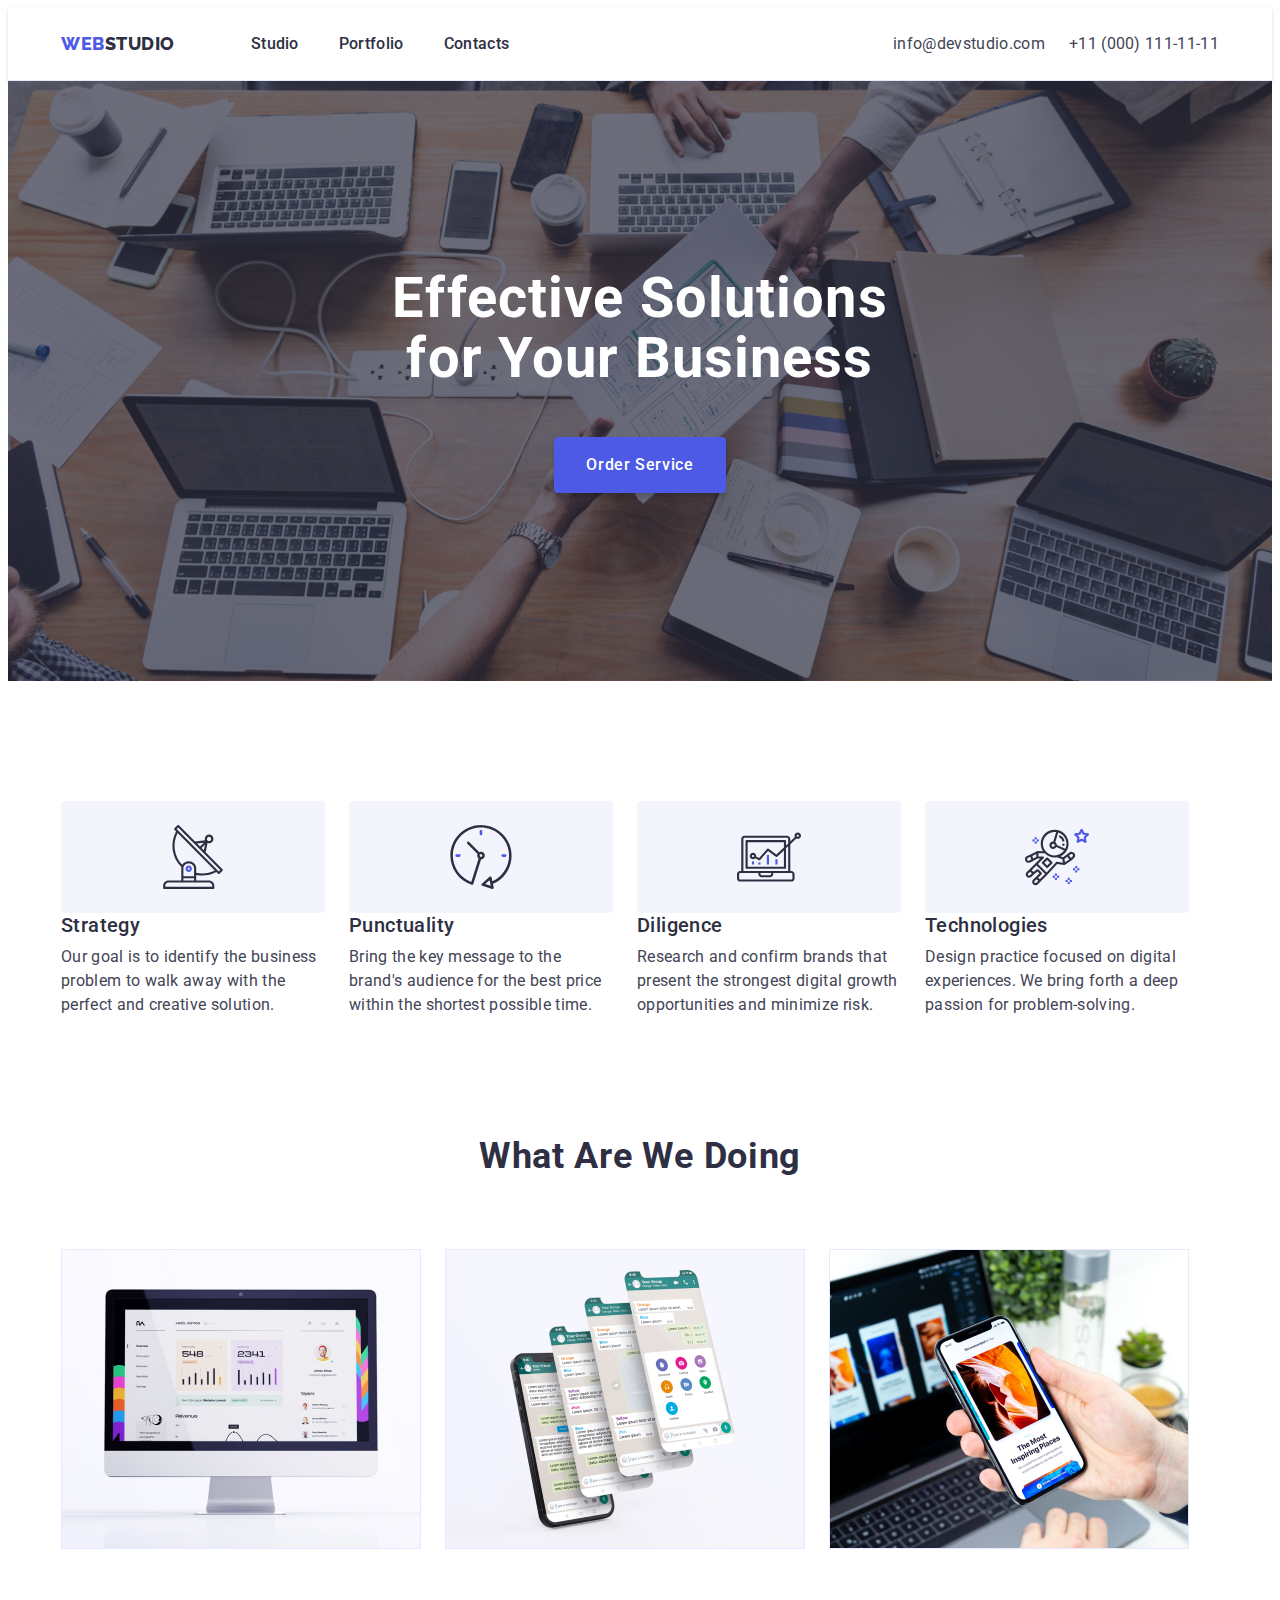
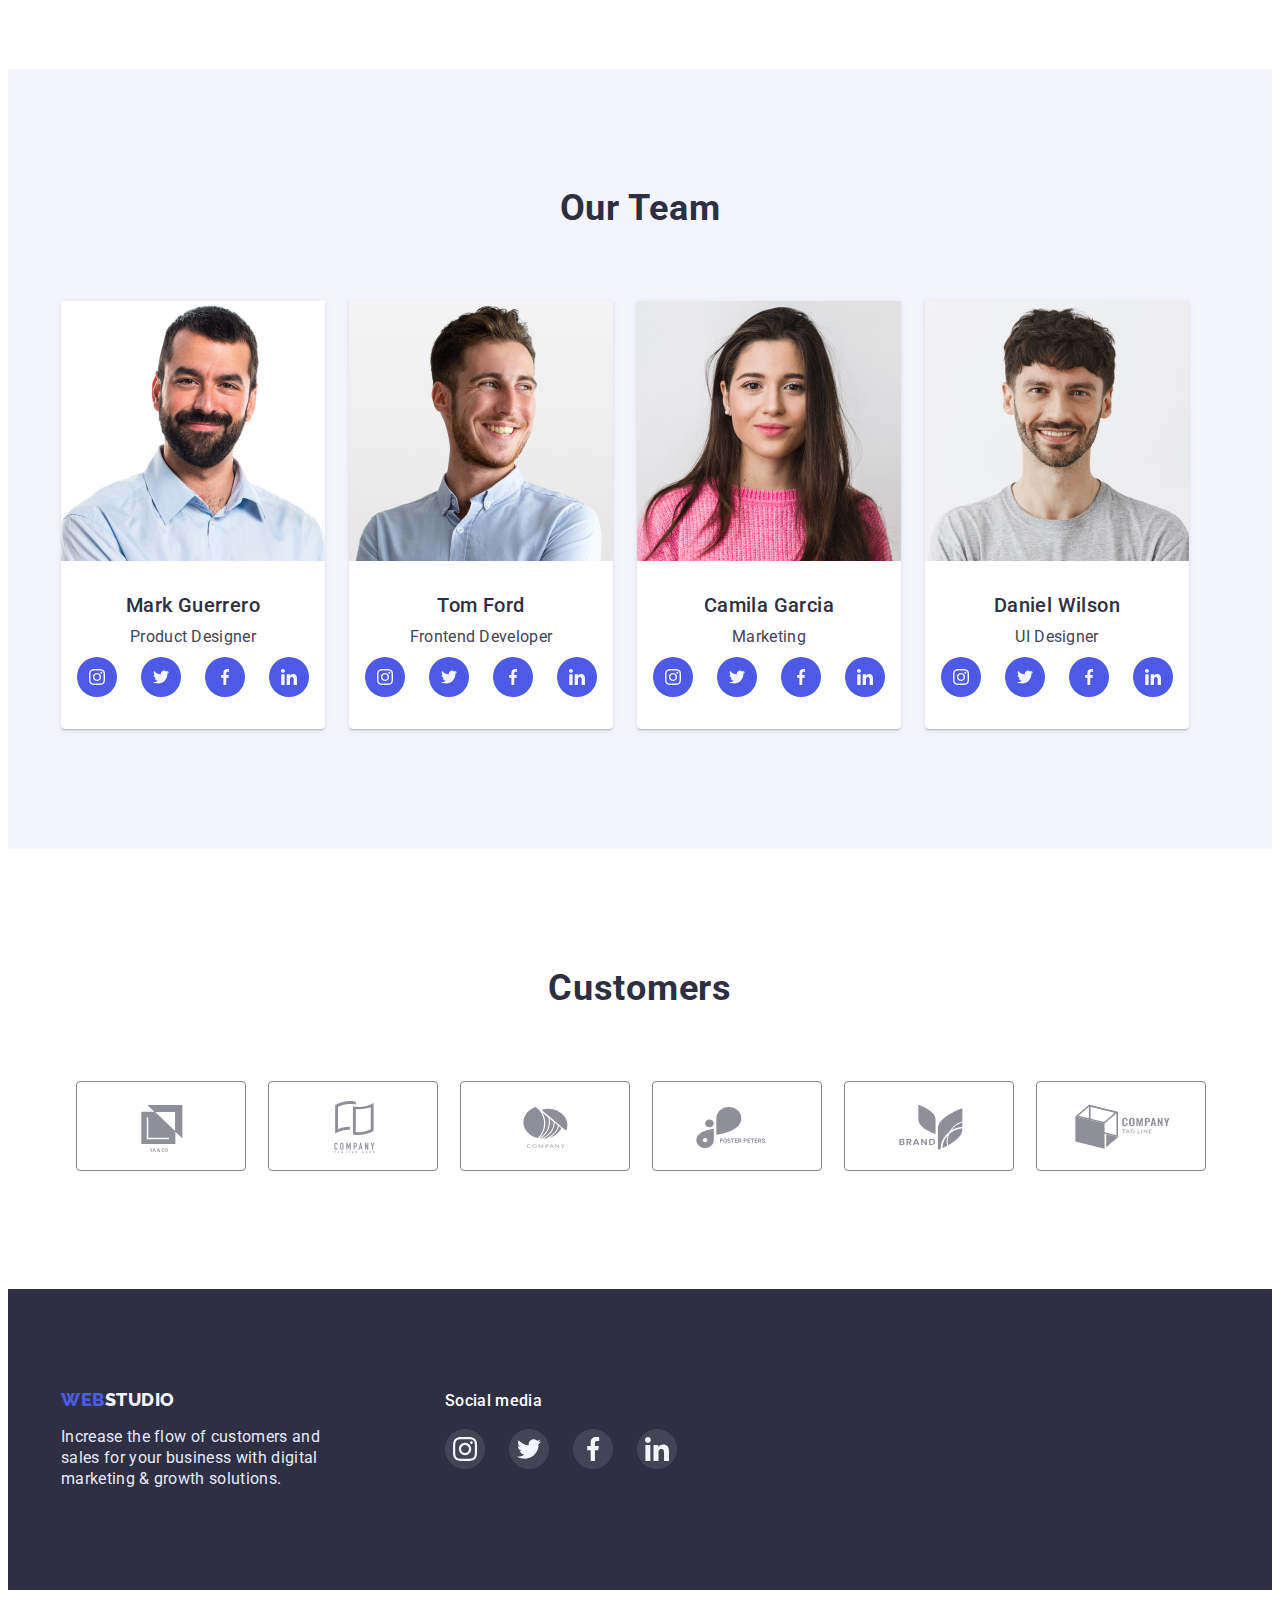
==== commit 3be77cdf: "fin" ====
--- a/index.html
+++ b/index.html
@@ -377,7 +377,7 @@
             </div>
                     
 <div class="footer-dno-soc">
-            <h2 class="footer-dno-zogo">Social media</h2>
+            <p class="footer-dno-zogo">Social media</p>
  <ul class="section-soc-list list">
 
                     <li class="section-soc-item">
--- a/css/styles.css
+++ b/css/styles.css
@@ -378,6 +378,10 @@
 }
 
  /* 5  */
+ .section-five {
+    padding-top: 120px;
+    padding-bottom: 120px;
+ }
  .section-five-zogo {
     font-weight: 700;
 font-size: 36px;
@@ -386,7 +390,8 @@
 letter-spacing: 0.02em;
 text-transform: capitalize;
 color: var(--main-title-color);
-padding-top: 120px;
+margin-bottom: 72px;
+
 
  }
 
@@ -394,23 +399,24 @@
     display: flex;
     justify-content: center;
     gap: 24px;
-    padding-top: 72px;
-    padding-bottom: 110px;
+    
  }
  .section-five-item {
     width: 168px;
     height: 88px;
-    border: 1px solid rgb(136, 134, 134);  
-    border-radius: 4px;
+ 
    
  }
 
  .section-five-link {
+    display: block;
     width: 100%;
     height: 100%;
     display:flex;
     align-items: center;
     justify-content: center;
+    border: 1px solid rgb(136, 134, 134);  
+    border-radius: 4px;
     
  }
 
@@ -418,14 +424,16 @@
     width: 104px;
     height: 56px;
     fill: #FFFFFF;
-    
-
- }
-
- .section-five-item:hover .section-five-icon,
- .section-five-item:focus .section-five-icon{
-    border: 1px solid #404BBF;  
-    border-radius: 4px;
+ }
+
+ .section-five-link:hover,
+ .section-five-link:focus {
+    border-color: #4d5ae5;
+ }
+
+ .section-five-link:hover .section-five-icon,
+ .section-five-link:focus .section-five-icon{ 
+    fill: #4d5ae5;
    
  }
 /* footer  */
@@ -502,15 +510,15 @@
     color: #F4F4FD;
 }
 /* portfolio  */
-.section-btn {
-    padding-top: 96px;
-    padding-bottom: 72px;
+.section-btn-port {
+    margin-top: 92px;
 }
 
 .section-list-btn {
     display: flex;
     gap: 24px;
     justify-content: center;
+    margin-bottom: 72px;
 }
 .btnn{
     font-family: 'Roboto', sans-serif;
@@ -540,17 +548,18 @@
 box-shadow: 0px 3px 1px rgba(0, 0, 0, 0.1), 
 0px 2px 1px rgba(0, 0, 0, 0.08),
  0px 2px 2px rgba(0, 0, 0, 0.12);
-border-radius: 4px;
 
 }
 .section-list-li {
-    margin-bottom: 48px;
+    
     width: 360px;
    
 }
+.section-href{
+    display: block;
+}
 .section-href:hover,
 .section-href:focus{
-    display: block;
     box-shadow: 0px 1px 6px rgba(46, 47, 66, 0.08),
      0px 1px 1px rgba(46, 47, 66, 0.16),
      0px 2px 1px rgba(46, 47, 66, 0.08);
@@ -558,7 +567,9 @@
 .section-list {
     display: flex;
     flex-wrap: wrap;
-    gap: 24px;
+    gap:48px 24px;
+    margin-bottom: 120px;
+   
 }
 .img-textt {
     padding: 32px 16px;
